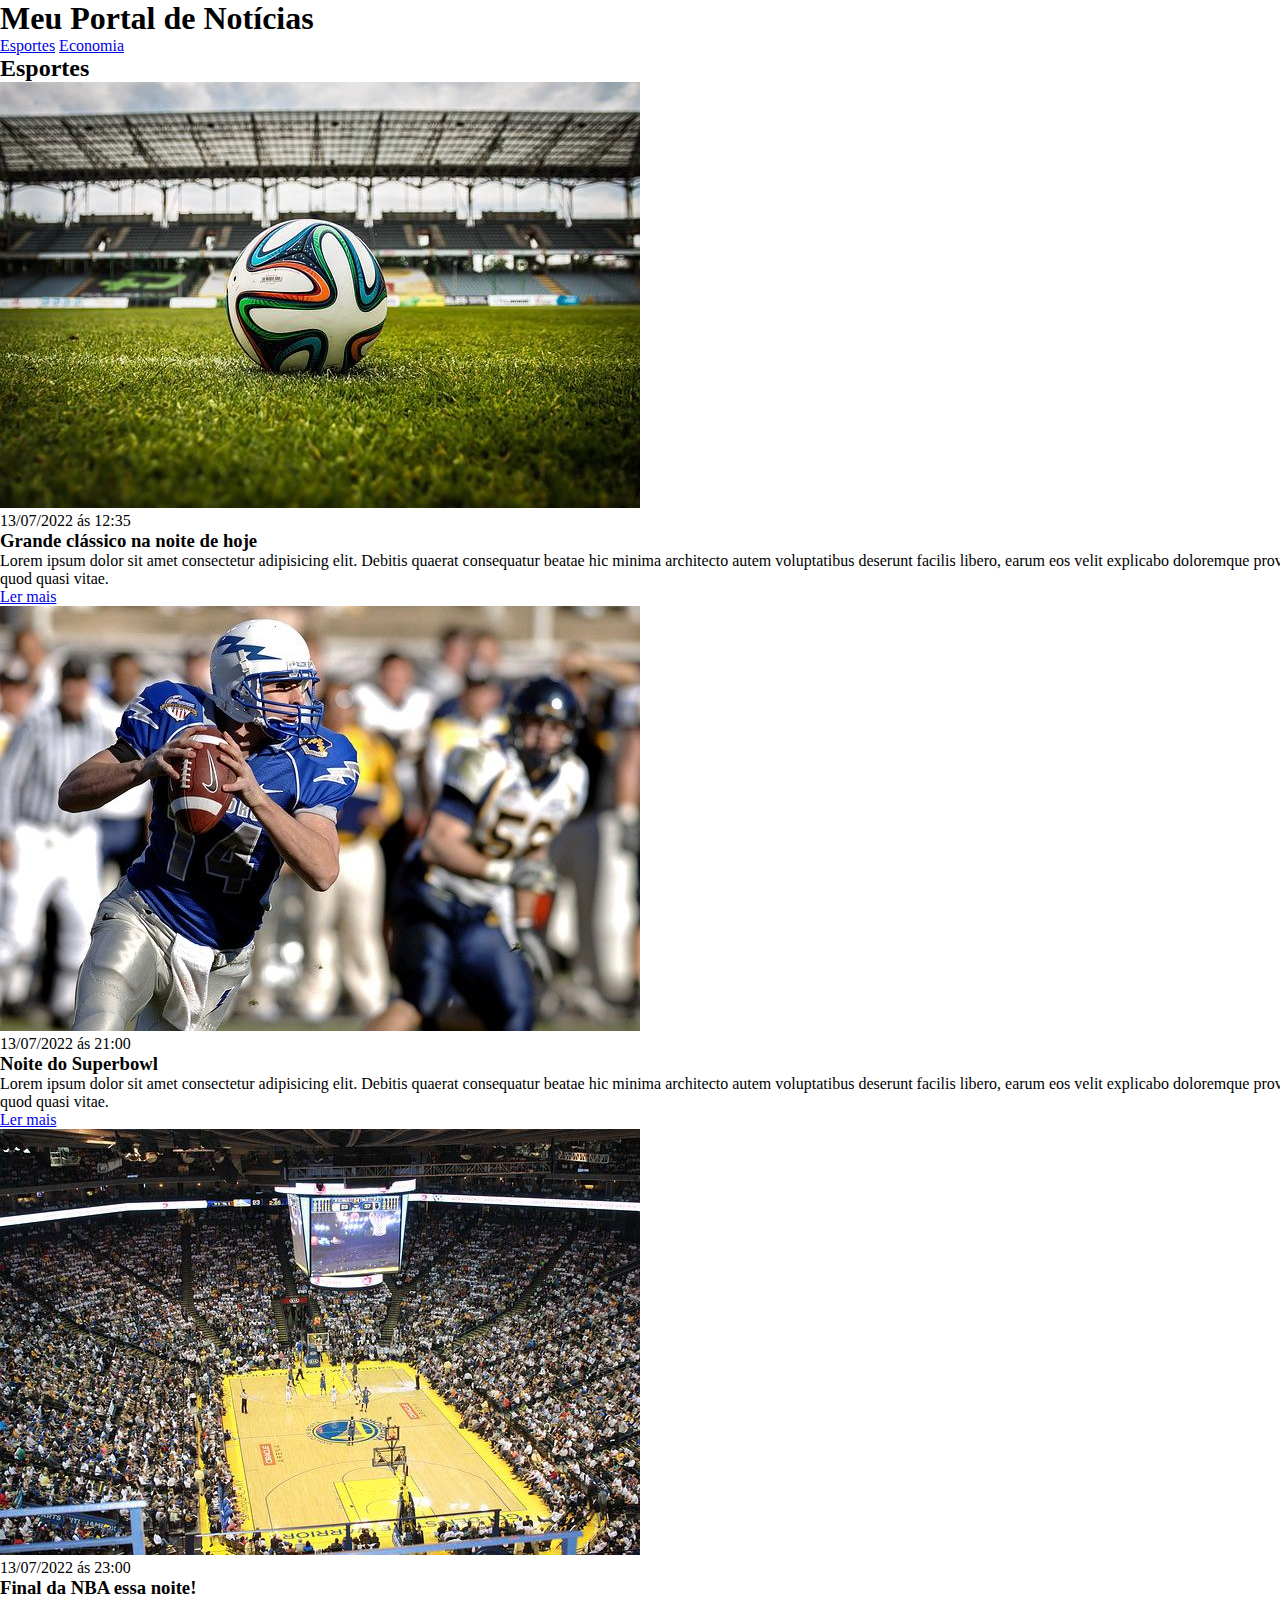
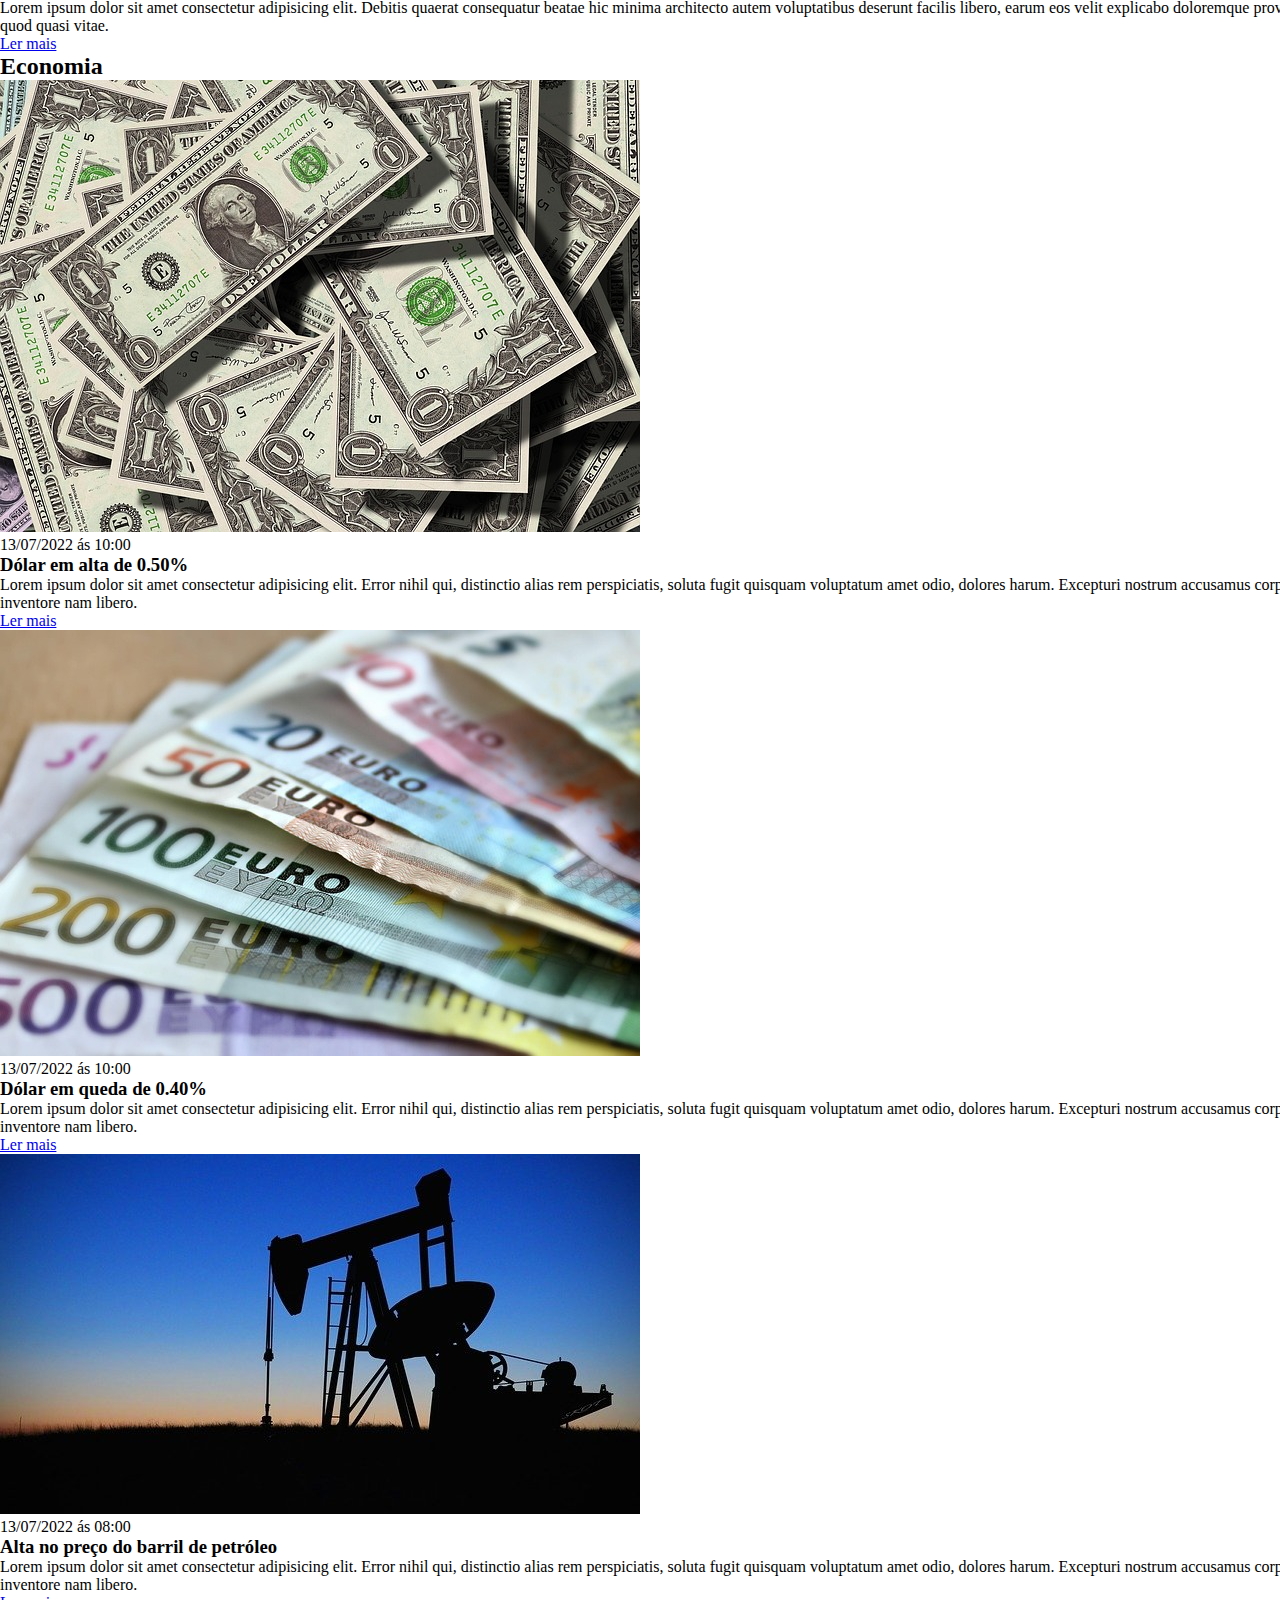
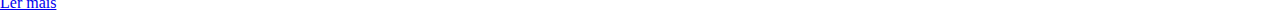
==== Index.html @ 7eac3c4a "commit site de noticias" ====
<!DOCTYPE html>
<html lang="pt-br">
<head>
    <meta charset="UTF-8">
    <meta http-equiv="X-UA-Compatible" content="IE=edge">
    <meta name="viewport" content="width=device-width, initial-scale=1.0">
    <title>Meu Portal de Notícias</title>
    <link rel="stylesheet" href="./main.css" />
</head>
<body>
    <header>
        <div class="container">
            <h1>Meu Portal de Notícias</h1>
            <nav>
                <ul>
                    <li>
                        <a href="#sports" title="ir para seção de espoertes">Esportes</a>
                    </li>
                    <li>
                        <a href="#economy" title="ir para seção de economia">Economia</a>
                    </li>
                </ul>
            </nav>
        </div>
    </header>
    <section id="sports">
        <div class="container">
            <h2>Esportes</h2>
            <article>
                <img src="./imagens/futebol.jpg" alt="Bola de futebol no gramado" />
                <header>
                    <time class="creation-date">13/07/2022 ás 12:35</time>
                </header>
                <h3>Grande clássico na noite de hoje</h3>
                <p>
                Lorem ipsum dolor sit amet consectetur adipisicing elit. Debitis quaerat consequatur beatae hic minima architecto autem voluptatibus deserunt facilis libero, earum eos velit explicabo doloremque provident illum quod quasi vitae.
                </p>
                <a href="#" title="Leia a notícia completa">Ler mais</a>
            </article>
            <article>
                <img src="./imagens/futebol-americano.jpg" alt="Bola de futebol no gramado" />
                <header>
                    <time>13/07/2022 ás 21:00</time>
                </header>
                <h3>Noite do Superbowl</h3>
                <p>
                Lorem ipsum dolor sit amet consectetur adipisicing elit. Debitis quaerat consequatur beatae hic minima architecto autem voluptatibus deserunt facilis libero, earum eos velit explicabo doloremque provident illum quod quasi vitae.
                </p>
                <a href="#" title="Leia a notícia completa">Ler mais</a>
            </article>
            <article>
                <img src="./imagens/basquete.jpg" alt="quadra de basquete" />
                <header>
                    <time>13/07/2022 ás 23:00</time>
                </header>
                <h3>Final da NBA essa noite!</h3>
                <p>
                Lorem ipsum dolor sit amet consectetur adipisicing elit. Debitis quaerat consequatur beatae hic minima architecto autem voluptatibus deserunt facilis libero, earum eos velit explicabo doloremque provident illum quod quasi vitae.
                </p>
                <a href="#" title="Leia a notícia completa">Ler mais</a>
            </article>
        </div>
    </section>
    <section id="economy">
        <div class="container">
            <h2>Economia</h2>
            <article>
                <img src="./imagens/dolares.jpg" alt="Muitos dólares">
                <header>
                    <time>13/07/2022 ás 10:00</time>
                </header>
                <h3>Dólar em alta de 0.50%</h3>
                <p>
                    Lorem ipsum dolor sit amet consectetur adipisicing elit. Error nihil qui, distinctio alias rem perspiciatis, soluta fugit quisquam voluptatum amet odio, dolores harum. Excepturi nostrum accusamus corporis, inventore nam libero.
                </p>
                <a href="#" title="Leia a nototícia completa">Ler mais</a>
            </article>
            <article>
                <img src="./imagens/euro.jpg" alt="Notas de euro">
                <header>
                    <time>13/07/2022 ás 10:00</time>
                </header>
                <h3>Dólar em queda de 0.40%</h3>
                <p>
                    Lorem ipsum dolor sit amet consectetur adipisicing elit. Error nihil qui, distinctio alias rem perspiciatis, soluta fugit quisquam voluptatum amet odio, dolores harum. Excepturi nostrum accusamus corporis, inventore nam libero.
                </p>
                <a href="#" title="Leia a nototícia completa">Ler mais</a>
            </article>
            <article>
                <img src="./imagens/petroleo.jpg" alt="extração de petróleo">
                <header>
                    <time>13/07/2022 ás 08:00</time>
                </header>
                <h3>Alta no preço do barril de petróleo</h3>
                <p>
                    Lorem ipsum dolor sit amet consectetur adipisicing elit. Error nihil qui, distinctio alias rem perspiciatis, soluta fugit quisquam voluptatum amet odio, dolores harum. Excepturi nostrum accusamus corporis, inventore nam libero.
                </p>
                <a href="#" title="Leia a nototícia completa">Ler mais</a>
            </article>
        </div>
    </section>
</body>
</html>
---- main.css ----
* {
    box-sizing: border-box;
    margin: 0;
    padding: 0;
}

header li {
    display: inline ;
}

.container {
    width: 1366px;
    margin: 0 auto;
}
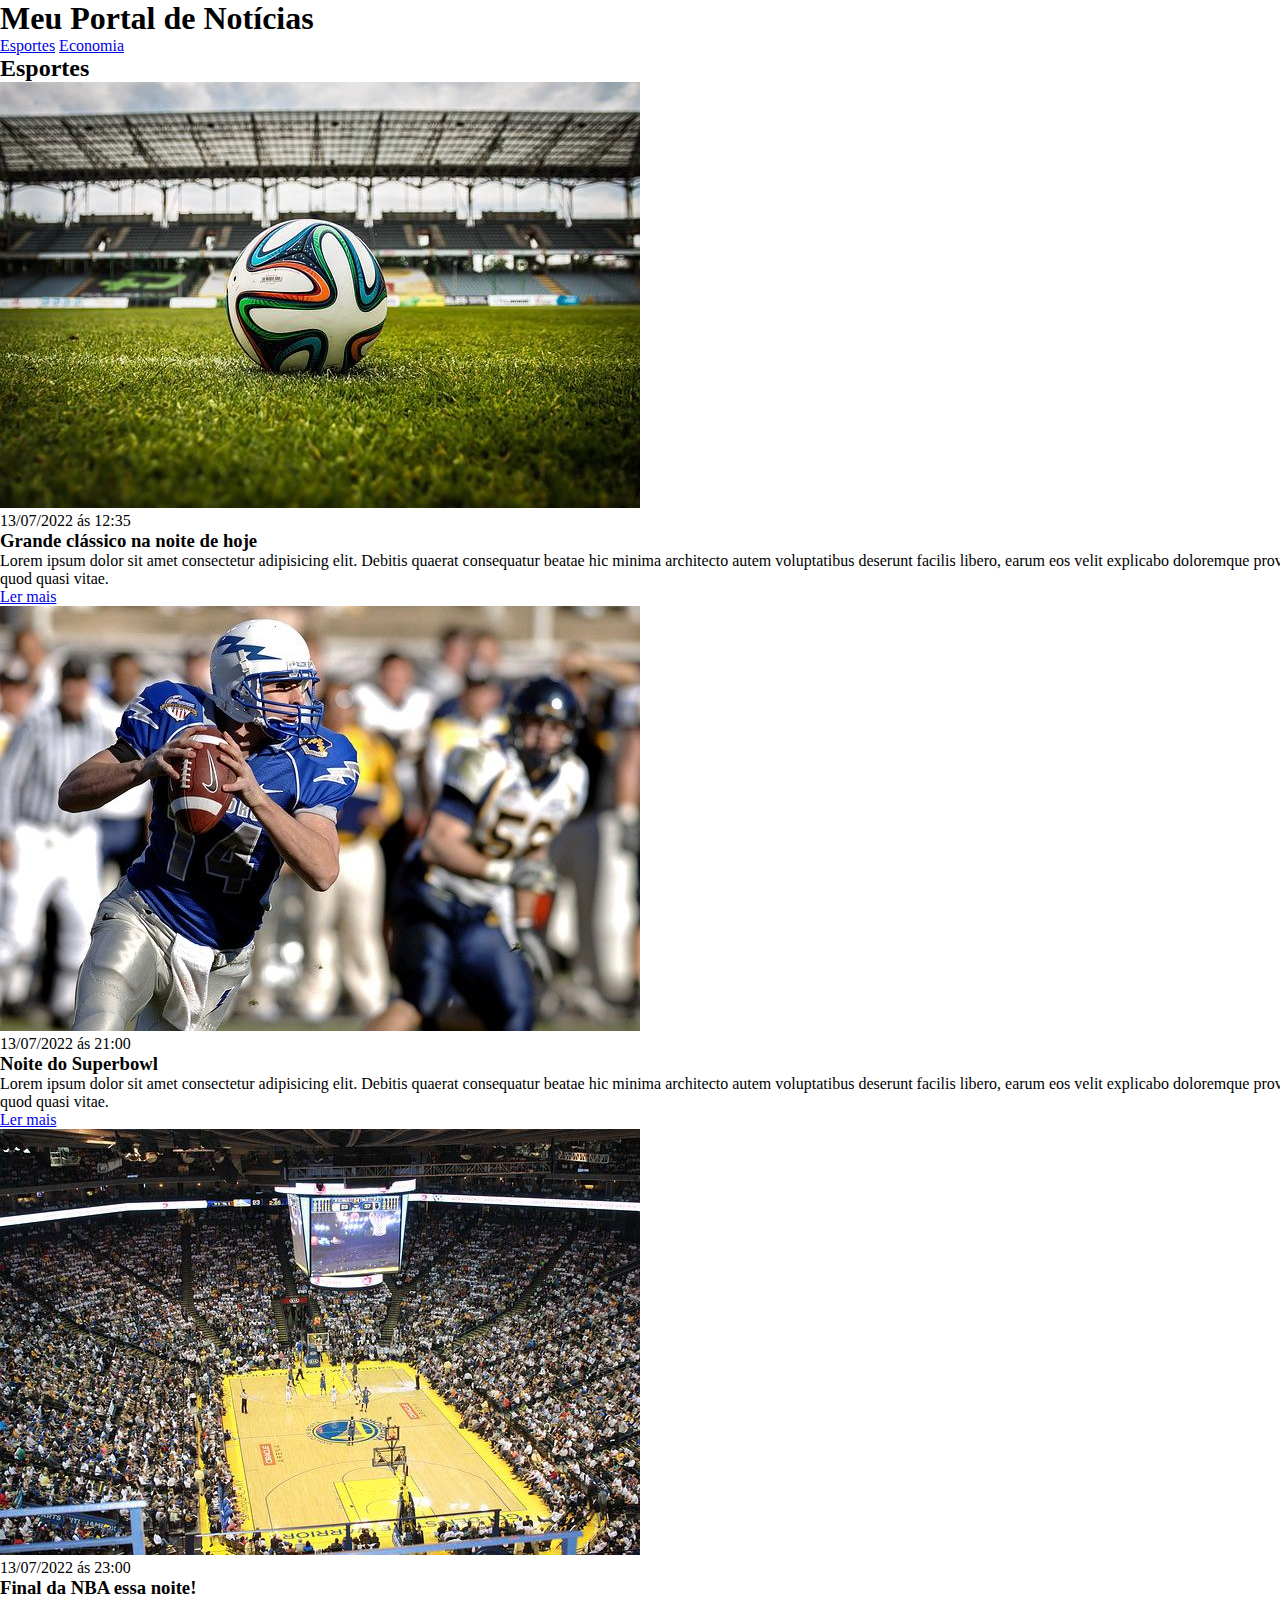
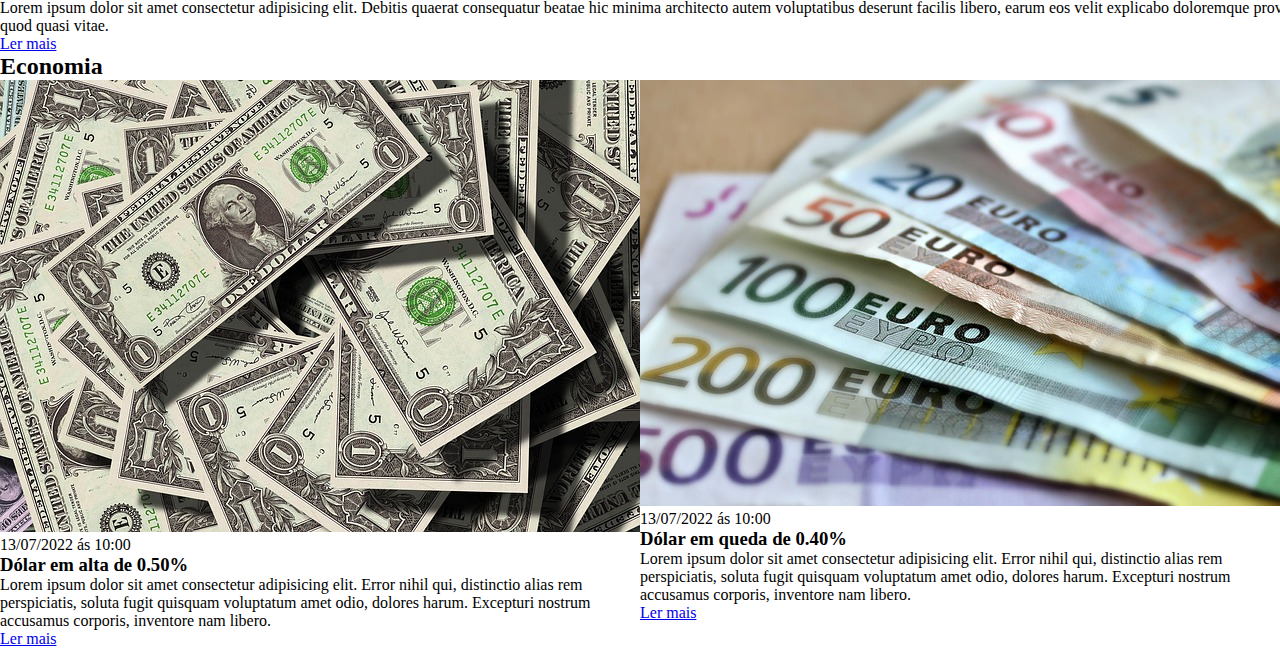
==== commit 3ff24157: "commit site de noticias" ====
--- a/Index.html
+++ b/Index.html
@@ -26,77 +26,81 @@
     <section id="sports">
         <div class="container">
             <h2>Esportes</h2>
-            <article>
-                <img src="./imagens/futebol.jpg" alt="Bola de futebol no gramado" />
-                <header>
-                    <time class="creation-date">13/07/2022 ás 12:35</time>
-                </header>
-                <h3>Grande clássico na noite de hoje</h3>
-                <p>
-                Lorem ipsum dolor sit amet consectetur adipisicing elit. Debitis quaerat consequatur beatae hic minima architecto autem voluptatibus deserunt facilis libero, earum eos velit explicabo doloremque provident illum quod quasi vitae.
-                </p>
-                <a href="#" title="Leia a notícia completa">Ler mais</a>
-            </article>
-            <article>
-                <img src="./imagens/futebol-americano.jpg" alt="Bola de futebol no gramado" />
-                <header>
-                    <time>13/07/2022 ás 21:00</time>
-                </header>
-                <h3>Noite do Superbowl</h3>
-                <p>
-                Lorem ipsum dolor sit amet consectetur adipisicing elit. Debitis quaerat consequatur beatae hic minima architecto autem voluptatibus deserunt facilis libero, earum eos velit explicabo doloremque provident illum quod quasi vitae.
-                </p>
-                <a href="#" title="Leia a notícia completa">Ler mais</a>
-            </article>
-            <article>
-                <img src="./imagens/basquete.jpg" alt="quadra de basquete" />
-                <header>
-                    <time>13/07/2022 ás 23:00</time>
-                </header>
-                <h3>Final da NBA essa noite!</h3>
-                <p>
-                Lorem ipsum dolor sit amet consectetur adipisicing elit. Debitis quaerat consequatur beatae hic minima architecto autem voluptatibus deserunt facilis libero, earum eos velit explicabo doloremque provident illum quod quasi vitae.
-                </p>
-                <a href="#" title="Leia a notícia completa">Ler mais</a>
-            </article>
+            <div class="artciles">
+                <article>
+                    <img src="./imagens/futebol.jpg" alt="Bola de futebol no gramado" />
+                    <header>
+                        <time class="creation-date">13/07/2022 ás 12:35</time>
+                    </header>
+                    <h3>Grande clássico na noite de hoje</h3>
+                    <p>
+                    Lorem ipsum dolor sit amet consectetur adipisicing elit. Debitis quaerat consequatur beatae hic minima architecto autem voluptatibus deserunt facilis libero, earum eos velit explicabo doloremque provident illum quod quasi vitae.
+                    </p>
+                    <a href="#" title="Leia a notícia completa">Ler mais</a>
+                </article>
+                <article>
+                    <img src="./imagens/futebol-americano.jpg" alt="Bola de futebol no gramado" />
+                    <header>
+                        <time>13/07/2022 ás 21:00</time>
+                    </header>
+                    <h3>Noite do Superbowl</h3>
+                    <p>
+                    Lorem ipsum dolor sit amet consectetur adipisicing elit. Debitis quaerat consequatur beatae hic minima architecto autem voluptatibus deserunt facilis libero, earum eos velit explicabo doloremque provident illum quod quasi vitae.
+                    </p>
+                    <a href="#" title="Leia a notícia completa">Ler mais</a>
+                </article>
+                <article>
+                    <img src="./imagens/basquete.jpg" alt="quadra de basquete" />
+                    <header>
+                        <time>13/07/2022 ás 23:00</time>
+                    </header>
+                    <h3>Final da NBA essa noite!</h3>
+                    <p>
+                    Lorem ipsum dolor sit amet consectetur adipisicing elit. Debitis quaerat consequatur beatae hic minima architecto autem voluptatibus deserunt facilis libero, earum eos velit explicabo doloremque provident illum quod quasi vitae.
+                    </p>
+                    <a href="#" title="Leia a notícia completa">Ler mais</a>
+                </article>
+            </div>
         </div>
     </section>
     <section id="economy">
         <div class="container">
             <h2>Economia</h2>
-            <article>
-                <img src="./imagens/dolares.jpg" alt="Muitos dólares">
-                <header>
-                    <time>13/07/2022 ás 10:00</time>
-                </header>
-                <h3>Dólar em alta de 0.50%</h3>
-                <p>
-                    Lorem ipsum dolor sit amet consectetur adipisicing elit. Error nihil qui, distinctio alias rem perspiciatis, soluta fugit quisquam voluptatum amet odio, dolores harum. Excepturi nostrum accusamus corporis, inventore nam libero.
-                </p>
-                <a href="#" title="Leia a nototícia completa">Ler mais</a>
-            </article>
-            <article>
-                <img src="./imagens/euro.jpg" alt="Notas de euro">
-                <header>
-                    <time>13/07/2022 ás 10:00</time>
-                </header>
-                <h3>Dólar em queda de 0.40%</h3>
-                <p>
-                    Lorem ipsum dolor sit amet consectetur adipisicing elit. Error nihil qui, distinctio alias rem perspiciatis, soluta fugit quisquam voluptatum amet odio, dolores harum. Excepturi nostrum accusamus corporis, inventore nam libero.
-                </p>
-                <a href="#" title="Leia a nototícia completa">Ler mais</a>
-            </article>
-            <article>
-                <img src="./imagens/petroleo.jpg" alt="extração de petróleo">
-                <header>
-                    <time>13/07/2022 ás 08:00</time>
-                </header>
-                <h3>Alta no preço do barril de petróleo</h3>
-                <p>
-                    Lorem ipsum dolor sit amet consectetur adipisicing elit. Error nihil qui, distinctio alias rem perspiciatis, soluta fugit quisquam voluptatum amet odio, dolores harum. Excepturi nostrum accusamus corporis, inventore nam libero.
-                </p>
-                <a href="#" title="Leia a nototícia completa">Ler mais</a>
-            </article>
+            <div class="articles">
+                <article>
+                    <img src="./imagens/dolares.jpg" alt="Muitos dólares">
+                    <header>
+                        <time>13/07/2022 ás 10:00</time>
+                    </header>
+                    <h3>Dólar em alta de 0.50%</h3>
+                    <p>
+                        Lorem ipsum dolor sit amet consectetur adipisicing elit. Error nihil qui, distinctio alias rem perspiciatis, soluta fugit quisquam voluptatum amet odio, dolores harum. Excepturi nostrum accusamus corporis, inventore nam libero.
+                    </p>
+                    <a href="#" title="Leia a nototícia completa">Ler mais</a>
+                </article>
+                <article>
+                    <img src="./imagens/euro.jpg" alt="Notas de euro">
+                    <header>
+                        <time>13/07/2022 ás 10:00</time>
+                    </header>
+                    <h3>Dólar em queda de 0.40%</h3>
+                    <p>
+                        Lorem ipsum dolor sit amet consectetur adipisicing elit. Error nihil qui, distinctio alias rem perspiciatis, soluta fugit quisquam voluptatum amet odio, dolores harum. Excepturi nostrum accusamus corporis, inventore nam libero.
+                    </p>
+                    <a href="#" title="Leia a nototícia completa">Ler mais</a>
+                </article>
+                <article>
+                    <img src="./imagens/petroleo.jpg" alt="extração de petróleo">
+                    <header>
+                        <time>13/07/2022 ás 08:00</time>
+                    </header>
+                    <h3>Alta no preço do barril de petróleo</h3>
+                    <p>
+                        Lorem ipsum dolor sit amet consectetur adipisicing elit. Error nihil qui, distinctio alias rem perspiciatis, soluta fugit quisquam voluptatum amet odio, dolores harum. Excepturi nostrum accusamus corporis, inventore nam libero.
+                    </p>
+                    <a href="#" title="Leia a nototícia completa">Ler mais</a>
+                </article>
+            </div>
         </div>
     </section>
 </body>
--- a/main.css
+++ b/main.css
@@ -11,4 +11,8 @@
 .container {
     width: 1366px;
     margin: 0 auto;
+}
+
+.articles {
+    display: flex;
 }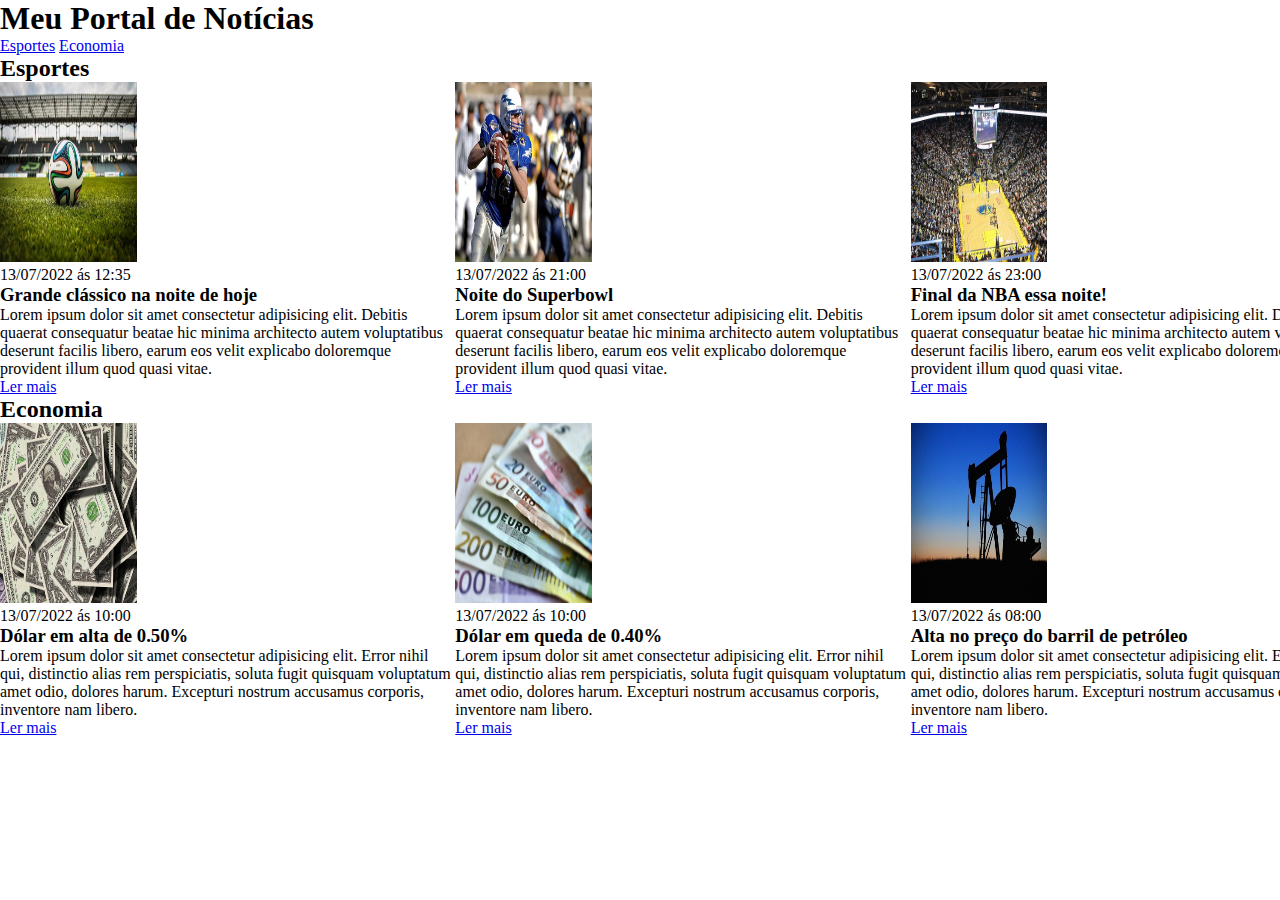
==== commit 57a58083: "commit site de noticias" ====
--- a/Index.html
+++ b/Index.html
@@ -26,7 +26,7 @@
     <section id="sports">
         <div class="container">
             <h2>Esportes</h2>
-            <div class="artciles">
+            <div class="articles">
                 <article>
                     <img src="./imagens/futebol.jpg" alt="Bola de futebol no gramado" />
                     <header>
--- a/main.css
+++ b/main.css
@@ -15,4 +15,12 @@
 
 .articles {
     display: flex;
-}+}
+
+.articles article img {
+    height: 180px;
+}
+
+.articles article img {
+    width: 30%;
+}
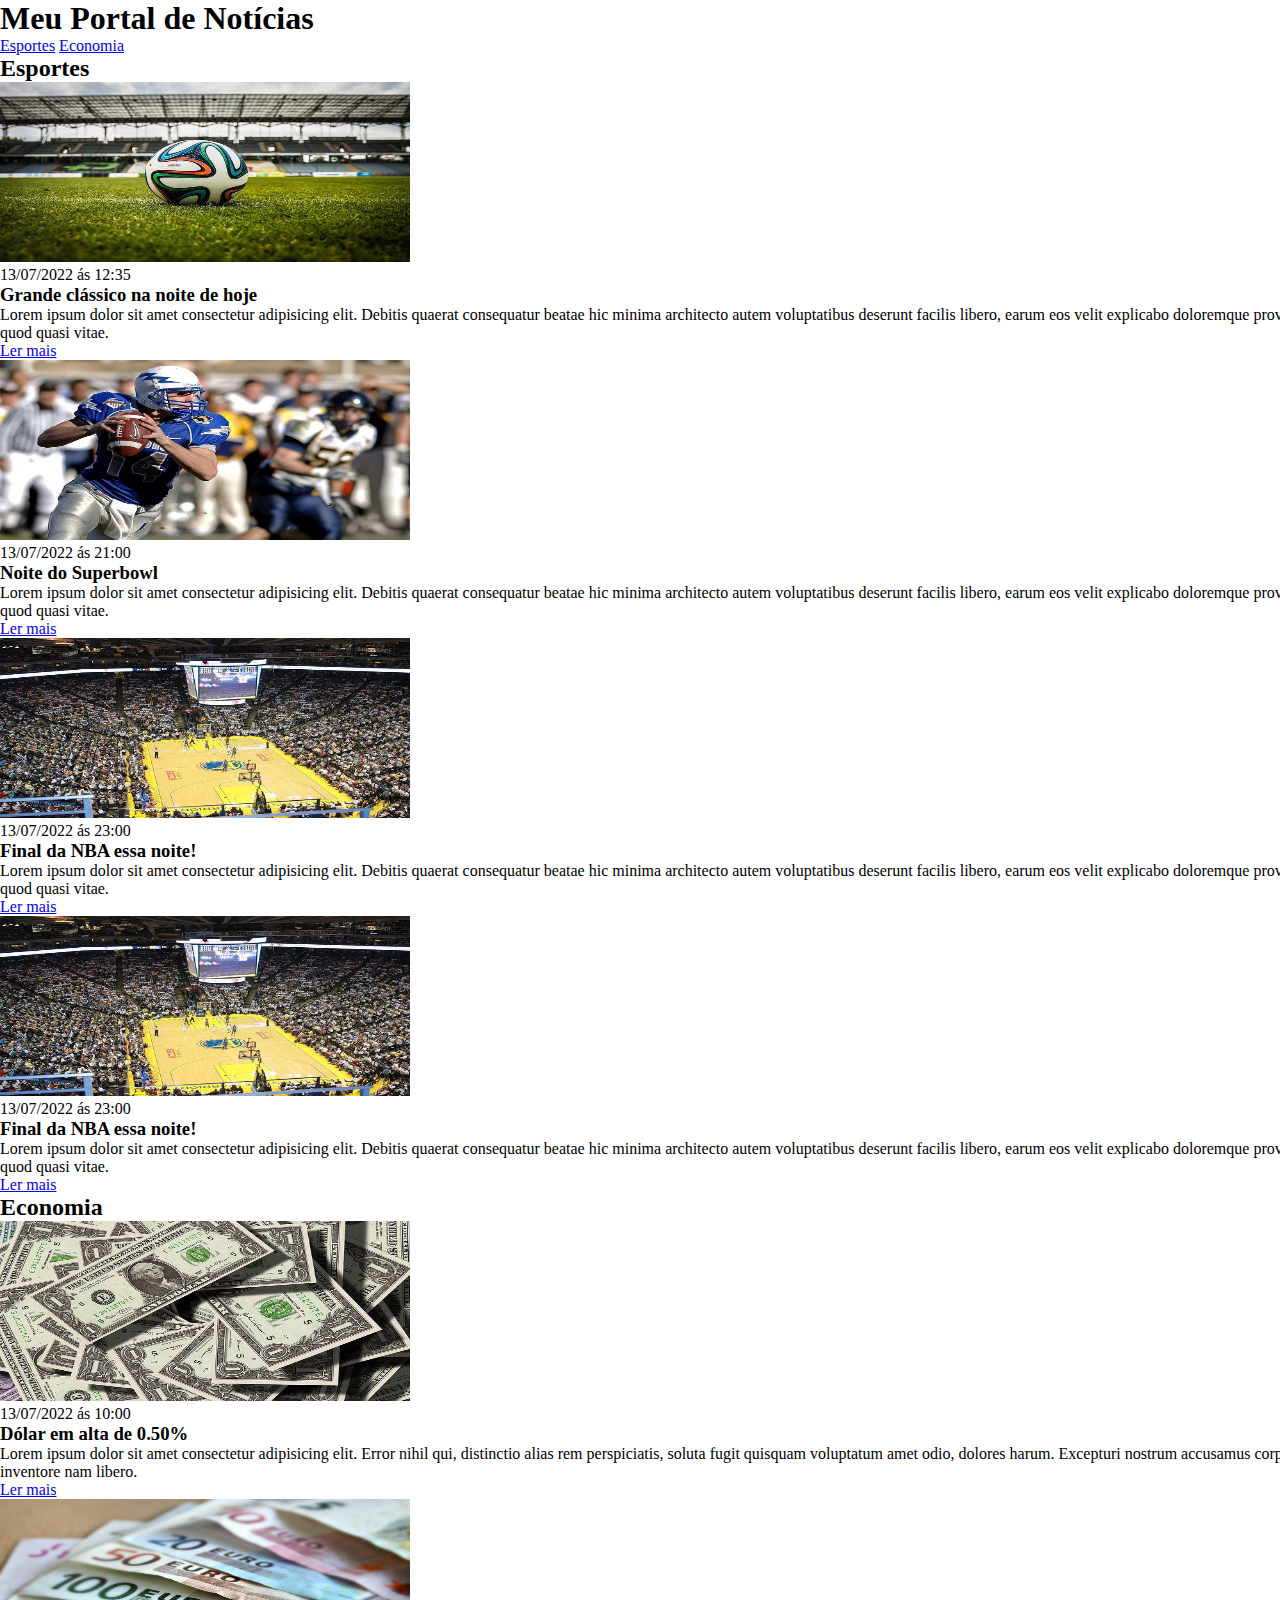
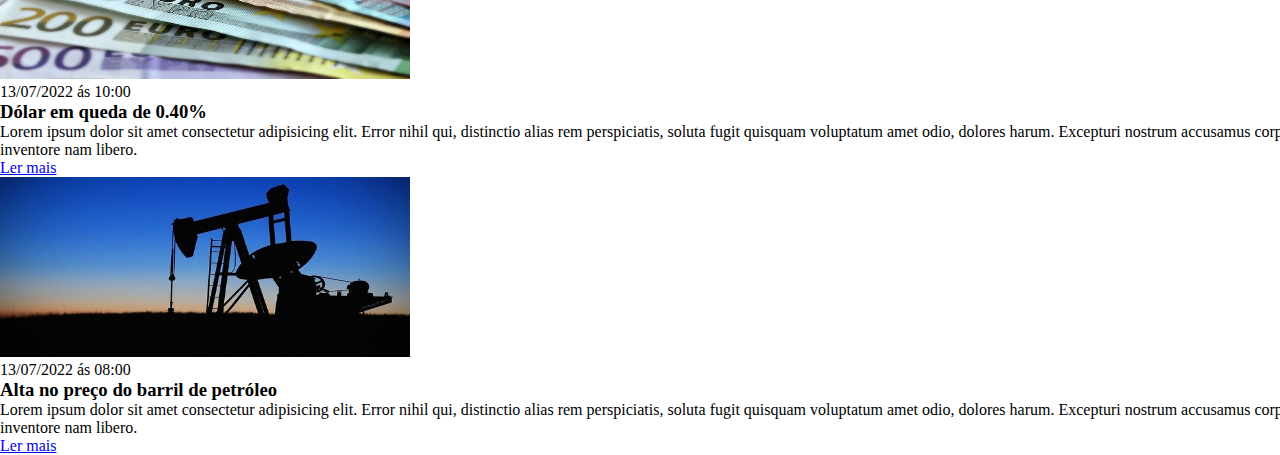
==== commit e8439be2: "commit site de noticias" ====
--- a/Index.html
+++ b/Index.html
@@ -60,6 +60,17 @@
                     </p>
                     <a href="#" title="Leia a notícia completa">Ler mais</a>
                 </article>
+                <article>
+                    <img src="./imagens/basquete.jpg" alt="quadra de basquete" />
+                    <header>
+                        <time>13/07/2022 ás 23:00</time>
+                    </header>
+                    <h3>Final da NBA essa noite!</h3>
+                    <p>
+                    Lorem ipsum dolor sit amet consectetur adipisicing elit. Debitis quaerat consequatur beatae hic minima architecto autem voluptatibus deserunt facilis libero, earum eos velit explicabo doloremque provident illum quod quasi vitae.
+                    </p>
+                    <a href="#" title="Leia a notícia completa">Ler mais</a>
+                </article>
             </div>
         </div>
     </section>
--- a/main.css
+++ b/main.css
@@ -15,6 +15,8 @@
 
 .articles {
     display: flex;
+    flex-wrap: wrap;
+    justify-content: space-between;
 }
 
 .articles article img {
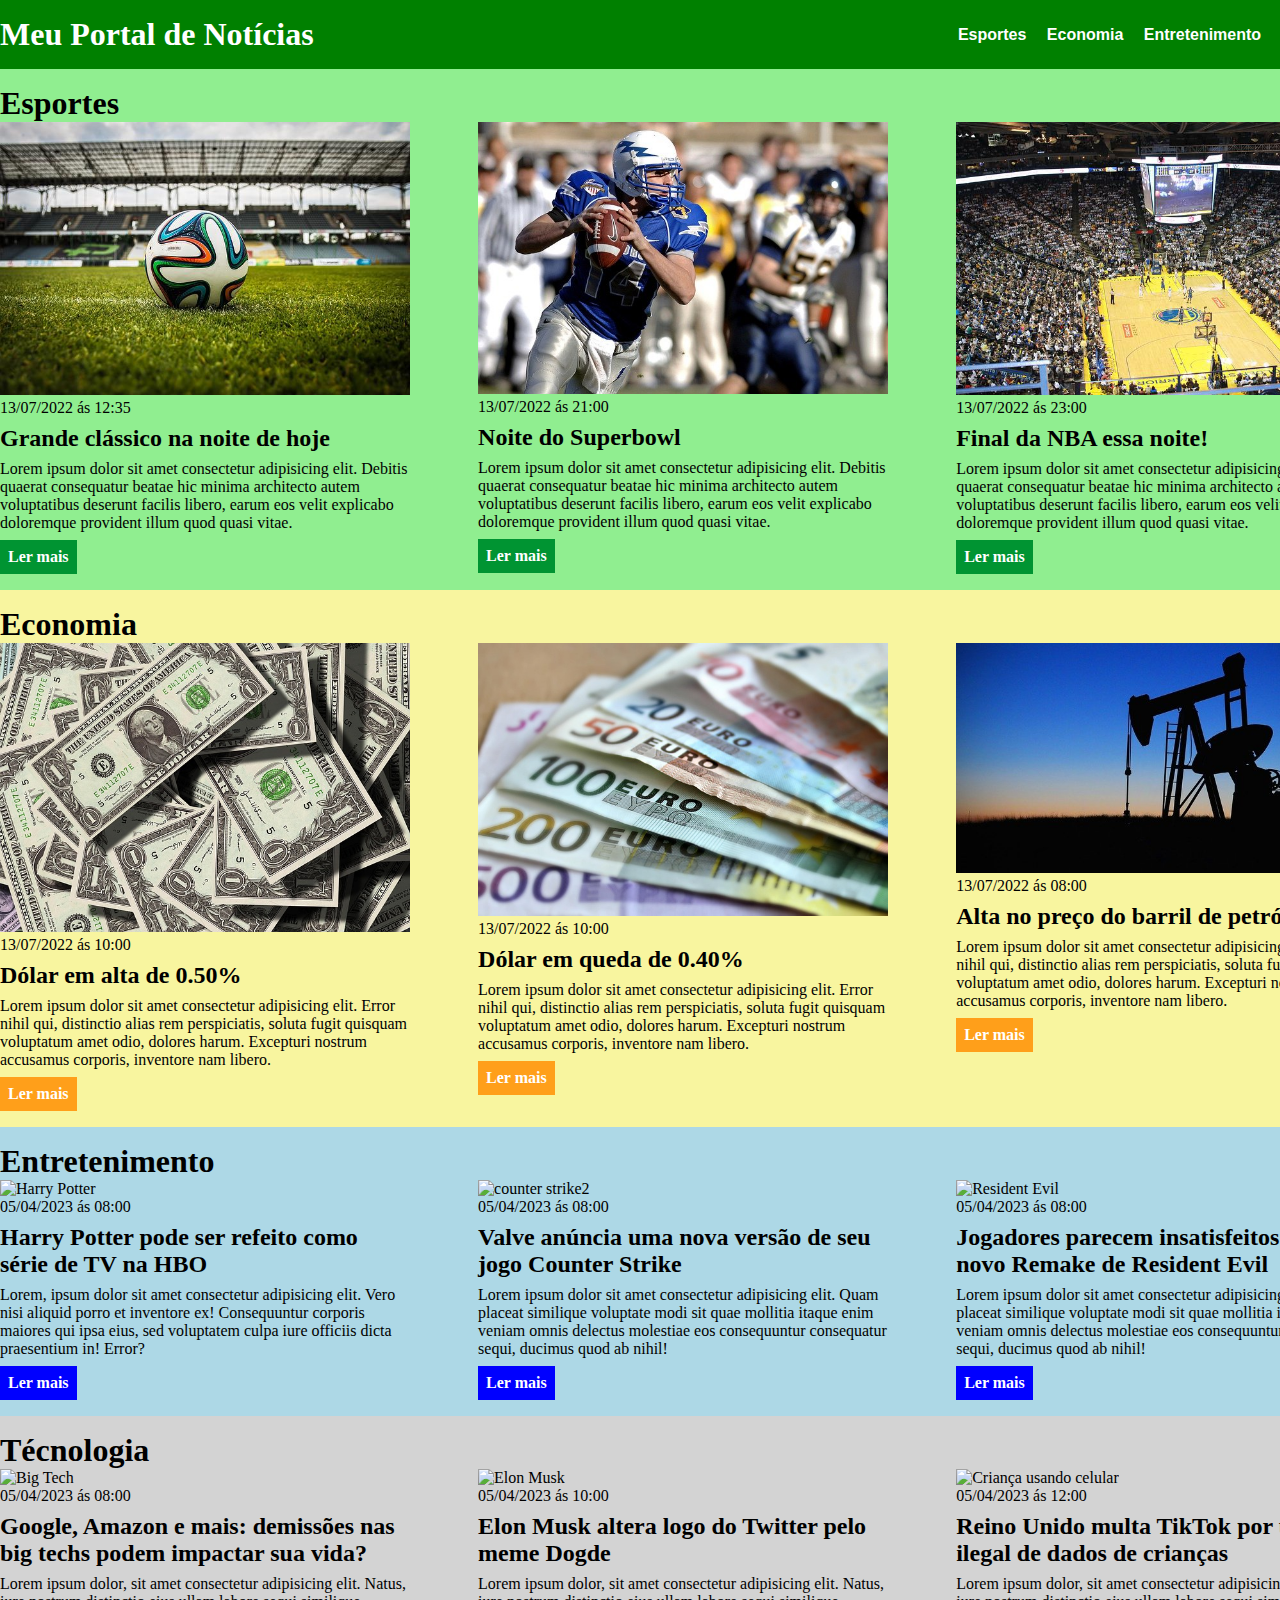
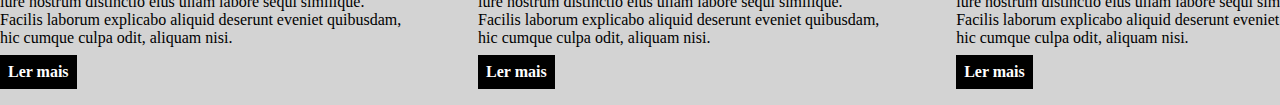
==== commit 9ed15732: "adição de arquivos para exercício" ====
--- a/Index.html
+++ b/Index.html
@@ -18,6 +18,12 @@
                     </li>
                     <li>
                         <a href="#economy" title="ir para seção de economia">Economia</a>
+                    </li>
+                    <li>
+                        <a href="#entertainment" title="ir para secção de entretenimento">Entretenimento</a>
+                    </li>
+                    <li>
+                        <a href="#technology" title="ir para seção de técnologia">Técnologia</a>
                     </li>
                 </ul>
             </nav>
@@ -60,17 +66,6 @@
                     </p>
                     <a href="#" title="Leia a notícia completa">Ler mais</a>
                 </article>
-                <article>
-                    <img src="./imagens/basquete.jpg" alt="quadra de basquete" />
-                    <header>
-                        <time>13/07/2022 ás 23:00</time>
-                    </header>
-                    <h3>Final da NBA essa noite!</h3>
-                    <p>
-                    Lorem ipsum dolor sit amet consectetur adipisicing elit. Debitis quaerat consequatur beatae hic minima architecto autem voluptatibus deserunt facilis libero, earum eos velit explicabo doloremque provident illum quod quasi vitae.
-                    </p>
-                    <a href="#" title="Leia a notícia completa">Ler mais</a>
-                </article>
             </div>
         </div>
     </section>
@@ -87,7 +82,7 @@
                     <p>
                         Lorem ipsum dolor sit amet consectetur adipisicing elit. Error nihil qui, distinctio alias rem perspiciatis, soluta fugit quisquam voluptatum amet odio, dolores harum. Excepturi nostrum accusamus corporis, inventore nam libero.
                     </p>
-                    <a href="#" title="Leia a nototícia completa">Ler mais</a>
+                    <a href="#" title="Leia a notícia completa">Ler mais</a>
                 </article>
                 <article>
                     <img src="./imagens/euro.jpg" alt="Notas de euro">
@@ -98,7 +93,7 @@
                     <p>
                         Lorem ipsum dolor sit amet consectetur adipisicing elit. Error nihil qui, distinctio alias rem perspiciatis, soluta fugit quisquam voluptatum amet odio, dolores harum. Excepturi nostrum accusamus corporis, inventore nam libero.
                     </p>
-                    <a href="#" title="Leia a nototícia completa">Ler mais</a>
+                    <a href="#" title="Leia a notícia completa">Ler mais</a>
                 </article>
                 <article>
                     <img src="./imagens/petroleo.jpg" alt="extração de petróleo">
@@ -109,10 +104,90 @@
                     <p>
                         Lorem ipsum dolor sit amet consectetur adipisicing elit. Error nihil qui, distinctio alias rem perspiciatis, soluta fugit quisquam voluptatum amet odio, dolores harum. Excepturi nostrum accusamus corporis, inventore nam libero.
                     </p>
-                    <a href="#" title="Leia a nototícia completa">Ler mais</a>
+                    <a href="#" title="Leia a notícia completa">Ler mais</a>
                 </article>
             </div>
         </div>
     </section>
-</body>
+    <section id="entertainment">
+        <div class="container">
+            <h2>Entretenimento</h2>
+            <div class="articles">
+                <article>
+                    <img src="./imagens/harry-potter.jpg" alt="Harry Potter">
+                    <header>
+                        <time>05/04/2023 ás 08:00</time>
+                    </header>
+                    <h3>Harry Potter pode ser refeito como série de TV na HBO</h3>
+                    <p>
+                        Lorem, ipsum dolor sit amet consectetur adipisicing elit. Vero nisi aliquid porro et inventore ex! Consequuntur corporis maiores qui ipsa eius, sed voluptatem culpa iure officiis dicta praesentium in! Error?
+                    </p>
+                    <a href="#" title="Leia a notícia completa">Ler mais</a>
+                </article>
+                <article>
+                    <img src="./imagens/counter-strike2.jpg" alt="counter strike2">
+                    <header>
+                        <time>05/04/2023 ás 08:00</time>
+                    </header>
+                    <h3>Valve anúncia uma nova versão de seu jogo Counter Strike</h3>
+                    <p>
+                        Lorem ipsum dolor sit amet consectetur adipisicing elit. Quam placeat similique voluptate modi sit quae mollitia itaque enim veniam omnis delectus molestiae eos consequuntur consequatur sequi, ducimus quod ab nihil!
+                    </p>
+                    <a href="#" title="Leia a notícia completa">Ler mais</a>
+                </article>
+                <article>
+                    <img src="./imagens/RE4-Remake.jpg" alt="Resident Evil">
+                    <header>
+                        <time>05/04/2023 ás 08:00</time>
+                    </header>
+                    <h3>Jogadores parecem insatisfeitos com novo Remake de Resident Evil</h3>
+                    <p>
+                        Lorem ipsum dolor sit amet consectetur adipisicing elit. Quam placeat similique voluptate modi sit quae mollitia itaque enim veniam omnis delectus molestiae eos consequuntur consequatur sequi, ducimus quod ab nihil!
+                    </p>
+                    <a href="#" title="Leia a notícia completa">Ler mais</a>
+                </article>
+            </div>
+        </div>
+    </section>
+    <section id="technology">
+        <div class="container">
+            <h2>Técnologia</h2>
+            <div class="articles">
+                <article>
+                    <img src="./imagens/big-tech.jpg" alt="Big Tech">
+                    <header>
+                        <time>05/04/2023 ás 08:00</time>
+                    </header>
+                    <h3>Google, Amazon e mais: demissões nas big techs podem impactar sua vida?</h3>
+                    <p>
+                        Lorem ipsum dolor, sit amet consectetur adipisicing elit. Natus, iure nostrum distinctio eius ullam labore sequi similique. Facilis laborum explicabo aliquid deserunt eveniet quibusdam, hic cumque culpa odit, aliquam nisi.
+                    </p>
+                    <a href="#" title="Leia a noticía completa">Ler mais</a>
+                </article>
+                <article>
+                    <img src="./imagens/Elon-Musk.jpg" alt="Elon Musk">
+                    <header>
+                        <time>05/04/2023 ás 10:00</time>
+                    </header>
+                    <h3>Elon Musk altera logo do Twitter pelo meme Dogde</h3>
+                    <p>
+                        Lorem ipsum dolor, sit amet consectetur adipisicing elit. Natus, iure nostrum distinctio eius ullam labore sequi similique. Facilis laborum explicabo aliquid deserunt eveniet quibusdam, hic cumque culpa odit, aliquam nisi.
+                    </p>
+                    <a href="#" title="Leia a noticía completa">Ler mais</a>
+                </article>
+                <article>
+                    <img src="./imagens/Criança-celular.jpg" alt="Criança usando celular">
+                    <header>
+                        <time>05/04/2023 ás 12:00</time>
+                    </header>
+                    <h3>Reino Unido multa TikTok por uso ilegal de dados de crianças</h3>
+                    <p>
+                        Lorem ipsum dolor, sit amet consectetur adipisicing elit. Natus, iure nostrum distinctio eius ullam labore sequi similique. Facilis laborum explicabo aliquid deserunt eveniet quibusdam, hic cumque culpa odit, aliquam nisi.
+                    </p>
+                    <a href="#" title="Leia a noticía completa">Ler mais</a>
+                </article>
+            </div>
+        </div>
+    </section>
+</body> 
 </html>--- a/main.css
+++ b/main.css
@@ -4,8 +4,28 @@
     padding: 0;
 }
 
+body > header {
+    background-color: green;
+    padding: 16px 0;
+    color: #fff;
+}
+
+header .container {
+    display: flex;
+    align-items: center;
+    justify-content: space-between;
+}
+
 header li {
     display: inline ;
+    font-family: Arial, Helvetica, sans-serif;
+    font-weight: bold;
+    margin-left: 16px;
+}
+
+header li a {
+    color: #fff;
+    text-decoration: none;
 }
 
 .container {
@@ -20,9 +40,79 @@
 }
 
 .articles article img {
-    height: 180px;
+    /*height: 100px; */
+    width: 100%;
 }
 
-.articles article img {
+.articles article {
     width: 30%;
 }
+
+section {
+    padding: 16px 0;
+}
+
+section h2 
+.articles article {
+    margin-bottom: 16px;
+}
+
+.articles article h3 {
+    margin-top: 8px;
+    margin-bottom: 8px;
+}
+
+.articles article a {
+    background-color: blue;
+    color: #fff;
+    padding: 8px;
+    display: inline-block;
+    text-decoration: none;
+    font-weight: bold;
+    margin-top: 8px;
+}
+
+.articles article a:hover {
+    text-decoration: underline;
+}
+
+.articles article p 
+.articles article a {
+    font-family: Arial, Helvetica, sans-serif;
+}
+
+.articles article h3 {
+    font-size: 24px;
+}
+
+section h2 {
+    font-size: 32px;
+}
+
+#sports {
+    background-color: #90ee90;
+}
+
+#sports .articles article a {
+    background-color: #009432;
+}
+
+#economy {
+    background-color: #f8f59f;
+}
+
+#economy .articles article a {
+    background-color: #ff9f1a;
+}
+
+#entertainment {
+    background-color: #ADD8E6;
+}
+
+#technology {
+    background-color: #d3d3d3;
+}
+
+#technology .articles article a {
+    background-color: black;
+}